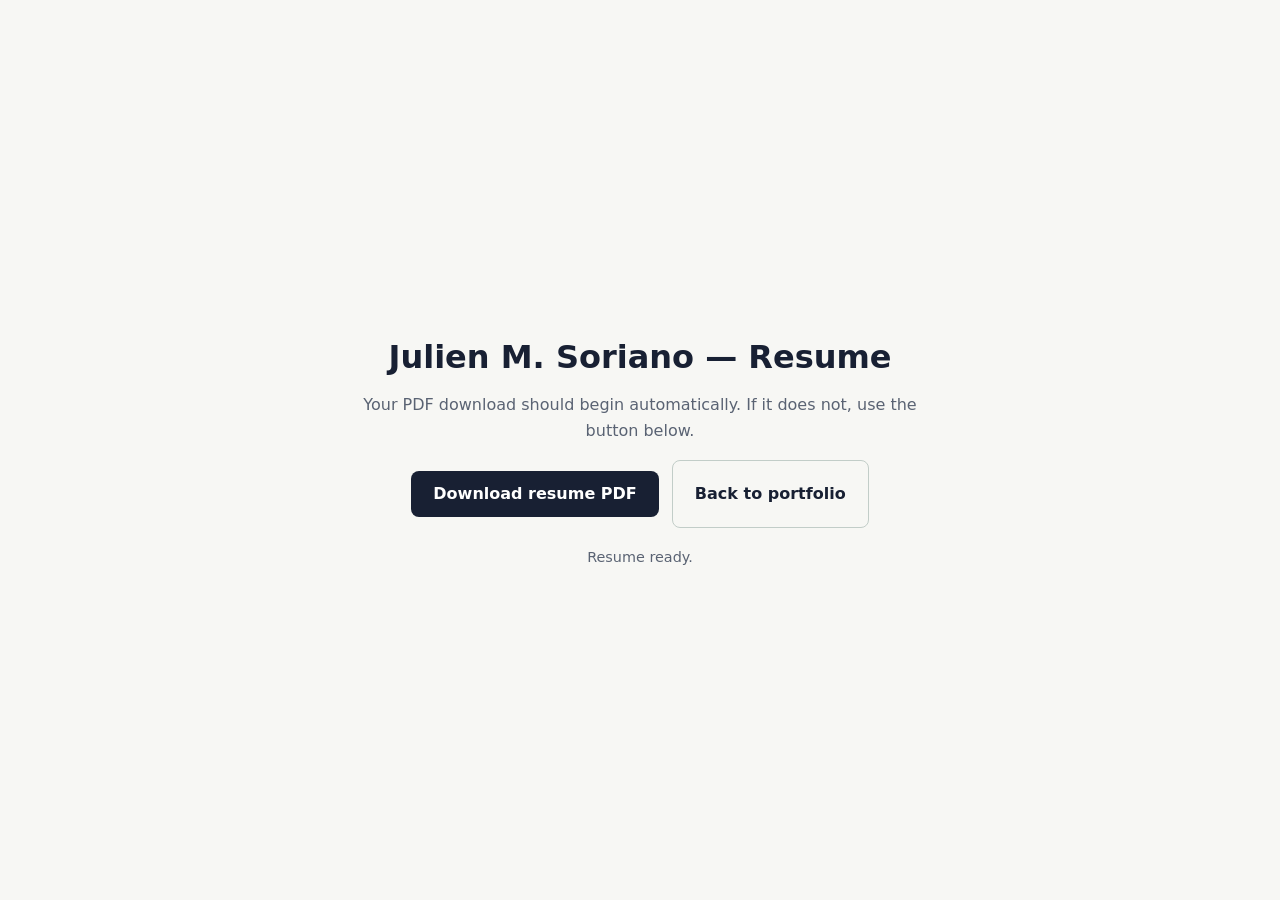
==== resume.html @ 586fdfe8 "Add resume download page" ====
<!DOCTYPE html>
<html lang="en">
<head>
<meta charset="UTF-8">
<meta name="viewport" content="width=device-width, initial-scale=1.0">
<meta name="robots" content="noindex">
<title>Download Resume | Julien M. Soriano</title>
<style>
body{font-family:system-ui,-apple-system,sans-serif;min-height:100vh;margin:0;display:grid;place-items:center;background:#F7F7F4;color:#182033}
main{width:min(560px,calc(100% - 40px));text-align:center}
h1{margin-bottom:12px}p{color:#5a6373;line-height:1.6}
button,a{display:inline-flex;align-items:center;justify-content:center;min-height:46px;padding:10px 22px;border-radius:8px;font:inherit;font-weight:600;cursor:pointer}
button{border:0;background:#182033;color:#fff}a{margin-left:8px;border:1px solid #C2CDC8;color:#182033;text-decoration:none}
#status{margin-top:18px;font-size:.9rem}
</style>
</head>
<body>
<main>
<h1>Julien M. Soriano — Resume</h1>
<p>Your PDF download should begin automatically. If it does not, use the button below.</p>
<button id="downloadBtn" type="button">Download resume PDF</button>
<a href="./">Back to portfolio</a>
<p id="status" role="status" aria-live="polite"></p>
</main>
<script>
(function(){
  'use strict';
  var parts = [
    'assets/resume/part-01.txt',
    'assets/resume/part-02.txt',
    'assets/resume/part-03.txt',
    'assets/resume/part-04.txt',
    'assets/resume/part-05.txt'
  ];
  var status = document.getElementById('status');
  var button = document.getElementById('downloadBtn');
  var cachedUrl = null;

  async function buildResumeUrl() {
    if (cachedUrl) return cachedUrl;
    status.textContent = 'Preparing resume…';
    var texts = await Promise.all(parts.map(function(path) {
      return fetch(path).then(function(response) {
        if (!response.ok) throw new Error('Could not load resume data.');
        return response.text();
      });
    }));
    var base64 = texts.join('').replace(/\s+/g, '');
    var binary = atob(base64);
    var bytes = new Uint8Array(binary.length);
    for (var i = 0; i < binary.length; i++) bytes[i] = binary.charCodeAt(i);
    cachedUrl = URL.createObjectURL(new Blob([bytes], {type:'application/pdf'}));
    status.textContent = '';
    return cachedUrl;
  }

  async function downloadResume() {
    try {
      var url = await buildResumeUrl();
      var link = document.createElement('a');
      link.href = url;
      link.download = 'Julien_Soriano_Resume.pdf';
      document.body.appendChild(link);
      link.click();
      link.remove();
      status.textContent = 'Resume ready.';
    } catch (error) {
      status.textContent = 'The resume could not be prepared. Please try again.';
    }
  }

  button.addEventListener('click', downloadResume);
  window.addEventListener('load', downloadResume, {once:true});
})();
</script>
</body>
</html>
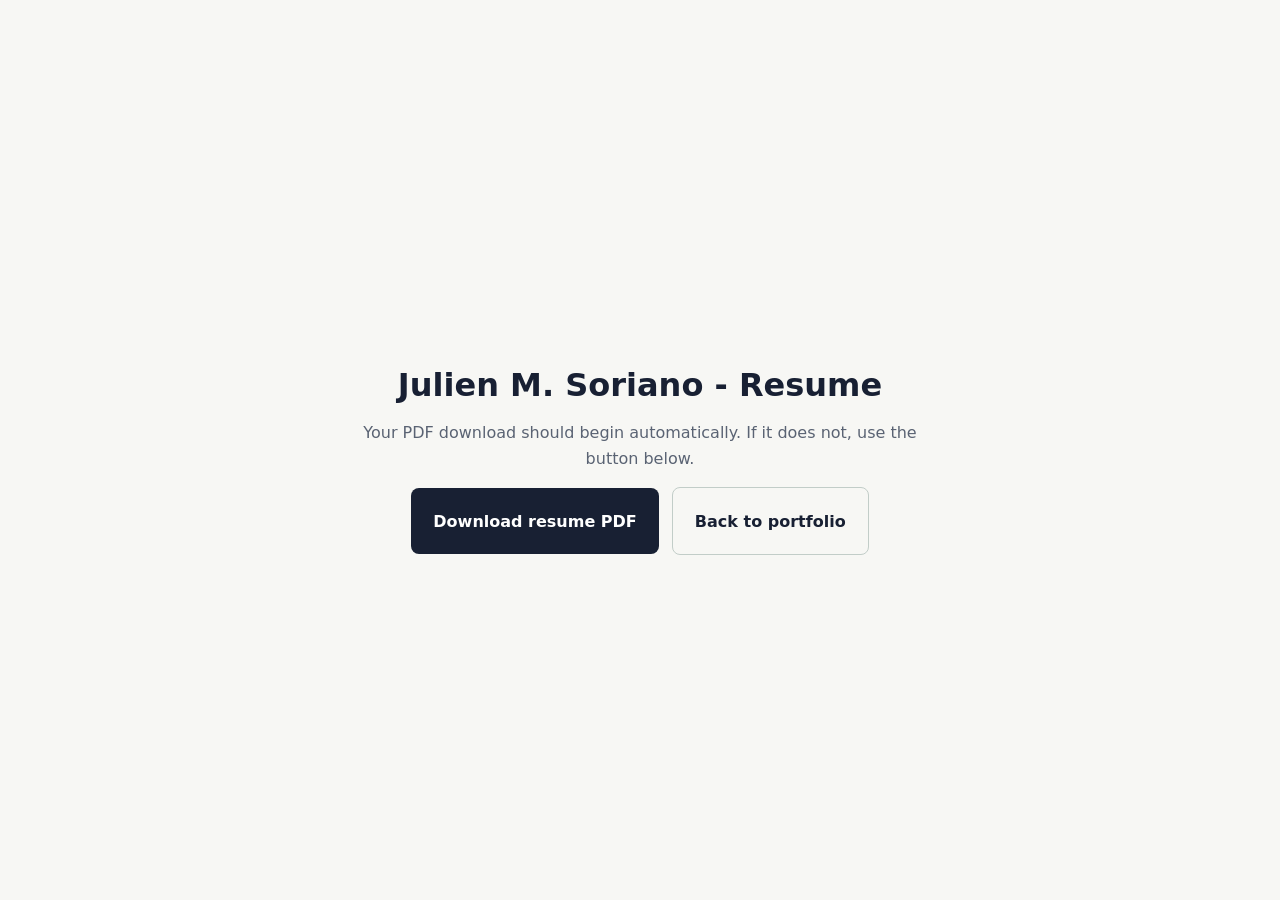
==== commit 0e4d636a: "Use verified PDF for resume download" ====
--- a/resume.html
+++ b/resume.html
@@ -9,69 +9,19 @@
 body{font-family:system-ui,-apple-system,sans-serif;min-height:100vh;margin:0;display:grid;place-items:center;background:#F7F7F4;color:#182033}
 main{width:min(560px,calc(100% - 40px));text-align:center}
 h1{margin-bottom:12px}p{color:#5a6373;line-height:1.6}
-button,a{display:inline-flex;align-items:center;justify-content:center;min-height:46px;padding:10px 22px;border-radius:8px;font:inherit;font-weight:600;cursor:pointer}
-button{border:0;background:#182033;color:#fff}a{margin-left:8px;border:1px solid #C2CDC8;color:#182033;text-decoration:none}
-#status{margin-top:18px;font-size:.9rem}
+a{display:inline-flex;align-items:center;justify-content:center;min-height:46px;padding:10px 22px;border-radius:8px;font:inherit;font-weight:600;text-decoration:none}
+.download{background:#182033;color:#fff}.back{margin-left:8px;border:1px solid #C2CDC8;color:#182033}
 </style>
 </head>
 <body>
 <main>
-<h1>Julien M. Soriano — Resume</h1>
+<h1>Julien M. Soriano - Resume</h1>
 <p>Your PDF download should begin automatically. If it does not, use the button below.</p>
-<button id="downloadBtn" type="button">Download resume PDF</button>
-<a href="./">Back to portfolio</a>
-<p id="status" role="status" aria-live="polite"></p>
+<a id="downloadLink" class="download" href="assets/Julien_Soriano_Resume.pdf" download="Julien_Soriano_Resume.pdf">Download resume PDF</a>
+<a class="back" href="./">Back to portfolio</a>
 </main>
 <script>
-(function(){
-  'use strict';
-  var parts = [
-    'assets/resume/part-01.txt',
-    'assets/resume/part-02.txt',
-    'assets/resume/part-03.txt',
-    'assets/resume/part-04.txt',
-    'assets/resume/part-05.txt'
-  ];
-  var status = document.getElementById('status');
-  var button = document.getElementById('downloadBtn');
-  var cachedUrl = null;
-
-  async function buildResumeUrl() {
-    if (cachedUrl) return cachedUrl;
-    status.textContent = 'Preparing resume…';
-    var texts = await Promise.all(parts.map(function(path) {
-      return fetch(path).then(function(response) {
-        if (!response.ok) throw new Error('Could not load resume data.');
-        return response.text();
-      });
-    }));
-    var base64 = texts.join('').replace(/\s+/g, '');
-    var binary = atob(base64);
-    var bytes = new Uint8Array(binary.length);
-    for (var i = 0; i < binary.length; i++) bytes[i] = binary.charCodeAt(i);
-    cachedUrl = URL.createObjectURL(new Blob([bytes], {type:'application/pdf'}));
-    status.textContent = '';
-    return cachedUrl;
-  }
-
-  async function downloadResume() {
-    try {
-      var url = await buildResumeUrl();
-      var link = document.createElement('a');
-      link.href = url;
-      link.download = 'Julien_Soriano_Resume.pdf';
-      document.body.appendChild(link);
-      link.click();
-      link.remove();
-      status.textContent = 'Resume ready.';
-    } catch (error) {
-      status.textContent = 'The resume could not be prepared. Please try again.';
-    }
-  }
-
-  button.addEventListener('click', downloadResume);
-  window.addEventListener('load', downloadResume, {once:true});
-})();
+window.addEventListener('load',function(){document.getElementById('downloadLink').click();},{once:true});
 </script>
 </body>
 </html>
